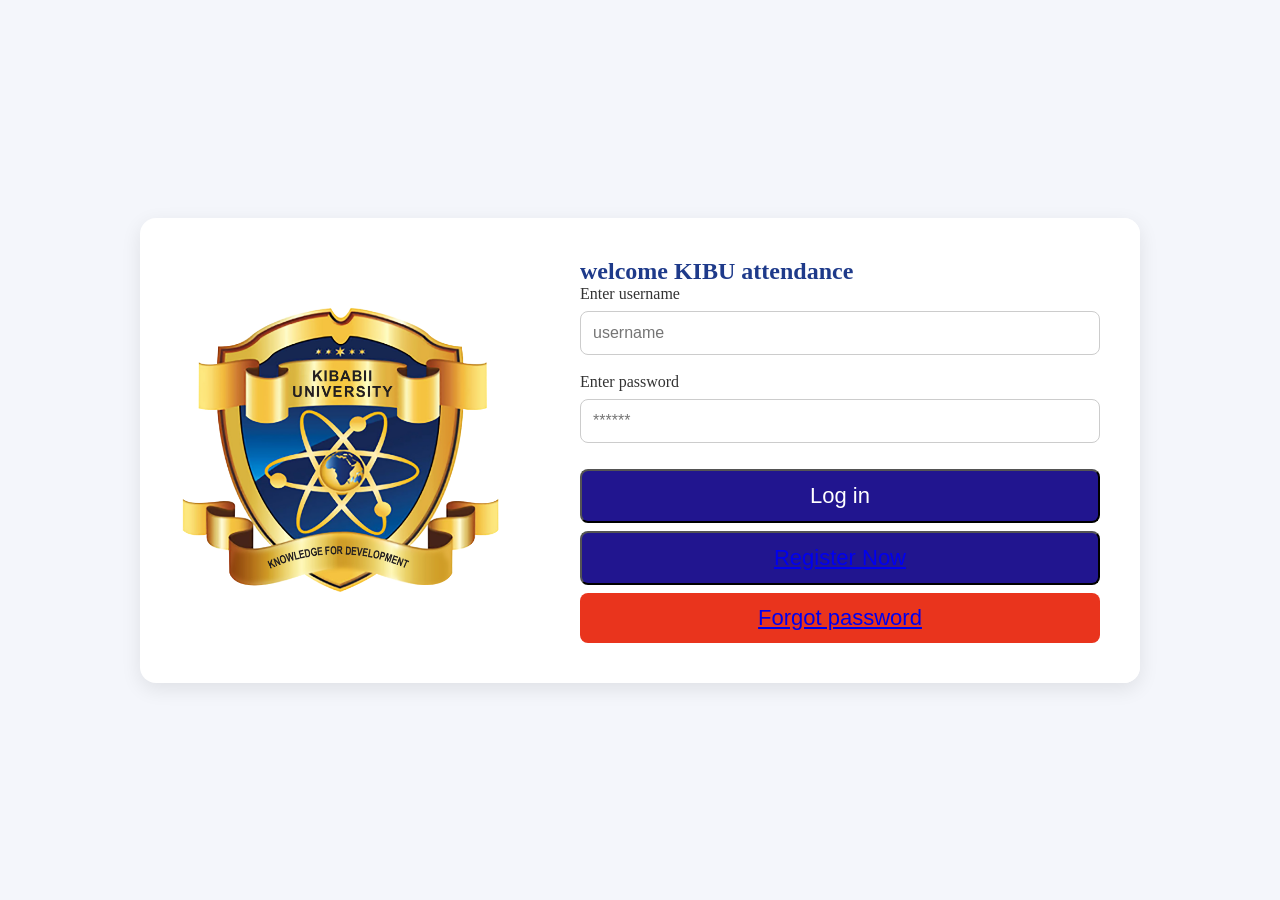
==== attendance/index.html @ 70b19f14 "new" ====
<!DOCTYPE html>
<html>
<head>
	<meta charset="utf-8">
	<meta name="viewport" content="width=device-width, initial-scale=1">
	<title>Attendace</title>
	<link rel="stylesheet" type="text/css" href="css/index.css">
</head>
<body>

<div class="main">
  <div class="logo">
  	<img src="assets/logo.png" alt="logo" width="100%">
  </div>
  <div class="card">
  	<h2>welcome KIBU attendance</h2>
  	<form enctype="multipart/form-data">
  		<div class="form-group">
  			<label>Enter username</label>
  			<input type="" name="" placeholder="username">
  		</div>
  		<div class="form-group">
  			<label>Enter password</label>
  			<input type="password" name="" placeholder="******"> 
  		</div>
  	    <button class="btn-primary">Log in</button>
        <button class="btn-register"><a href="register.html"> Register Now</a></button>
        <button class="btn-fogot"><a href="reset.html">Forgot password</a></button>
  	</form>
  </div>
	
</div>
  
</body>
</html>
---- attendance/css/index.css ----
*{
	margin: 0;
	padding: 0;
	box-sizing:  border-box;
}
body{
	background: #f4f6fb;
	color: #333;
	min-height: 100vh;
	display: flex;
	justify-content: center;
	align-items: center;
	padding: 20px;
}
.main{
	width: 100%;
	max-width: 1000px;
	display: flex;
	background: white;
	border-radius: 16px;
	overflow: hidden;
	box-shadow: 0 6px 20px rgba(0, 0, 0, 0.09);
}
.logo{
	width: 40%;
	display: flex;
	justify-content: center;
	align-items: center;
	padding: 40px;
}
.card{
	width: 60%;
	background: white;
	padding: 40px;
}
.card h2{
	color: #1e3a8a;
}
.form-group{
	margin-bottom: 18px;
}
input{
	width: 100%;
	padding: 12px;
	margin-top: 8px;
	border-radius: 8px;
	border: 1px solid #ccc;
	font-size: 16px;
}
input:focus{
	outline: none;
	border-color: #1e3a8a;
}
.btn-primary{
	background: #21158f;
	color: white;
	padding: 12px;
	width: 100%;
	cursor: pointer;
	border-radius: 8px;
	font-size: 22px;
	transition: 0.3s ease;
	margin-top: 8px;
}
.btn-register{
	background: #21158f;
	color: white;
	padding: 12px;
	width: 100%;
	cursor: pointer;
	border-radius: 8px;
	font-size: 22px;
	transition: 0.3s ease;
	margin-top: 8px;
}
.btn-fogot{
	background: #e9341d;
	color: white;
	padding: 12px;
	width: 100%;
	cursor: pointer;
	border-radius: 8px;
	font-size: 22px;
	transition: 0.3s ease;
	outline: none;
	border: 0px;
	margin-top: 8px;
}
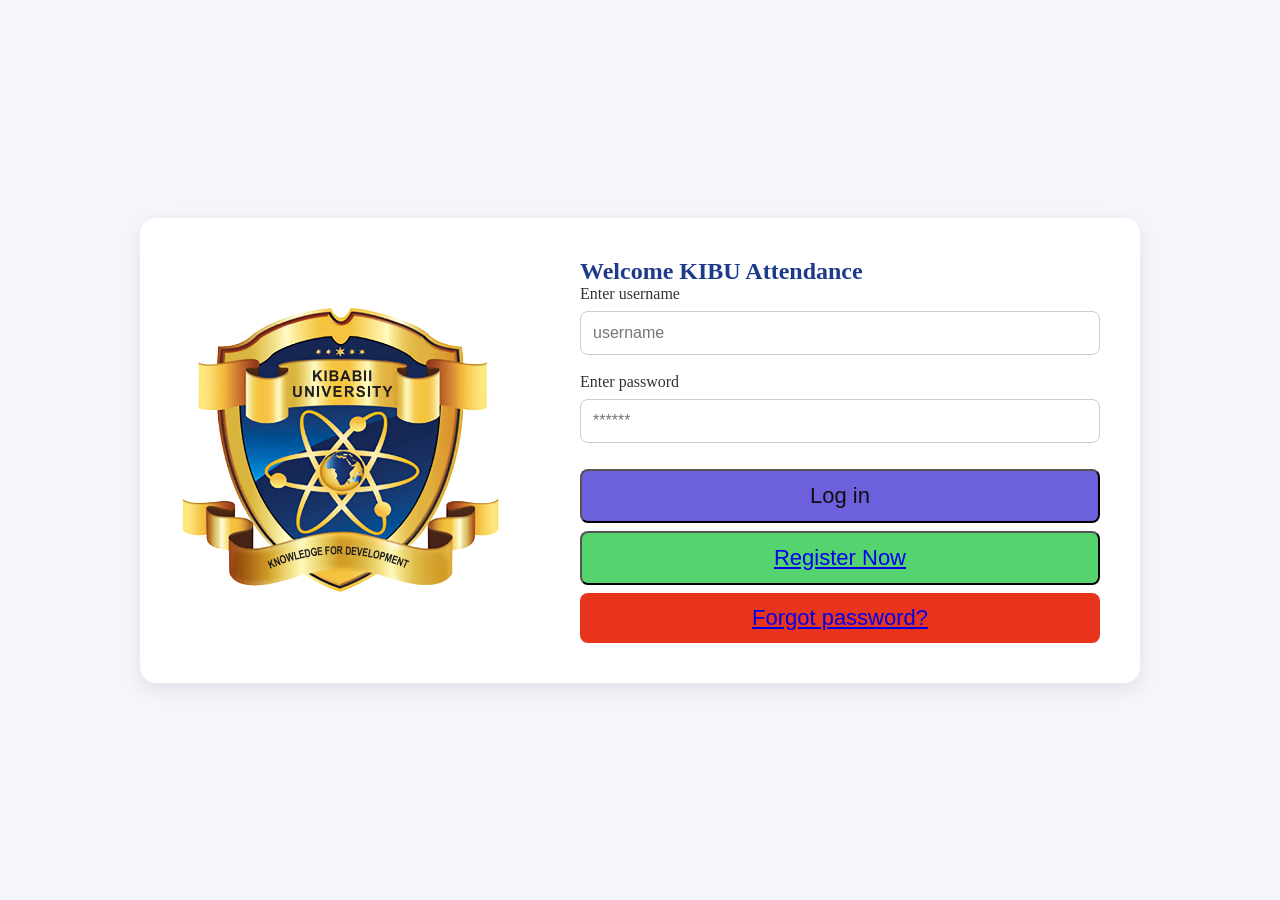
==== commit 566529bb: "Update attendance module: add config.js, register.js, improve CSS and HTML" ====
--- a/attendance/index.html
+++ b/attendance/index.html
@@ -13,7 +13,7 @@
   	<img src="assets/logo.png" alt="logo" width="100%">
   </div>
   <div class="card">
-  	<h2>welcome KIBU attendance</h2>
+  	<h2>Welcome KIBU Attendance</h2>
   	<form enctype="multipart/form-data">
   		<div class="form-group">
   			<label>Enter username</label>
@@ -25,7 +25,7 @@
   		</div>
   	    <button class="btn-primary">Log in</button>
         <button class="btn-register"><a href="register.html"> Register Now</a></button>
-        <button class="btn-fogot"><a href="reset.html">Forgot password</a></button>
+        <button class="btn-forgot"><a href="reset.html">Forgot password?</a></button>
   	</form>
   </div>
 	
--- a/attendance/css/index.css
+++ b/attendance/css/index.css
@@ -52,8 +52,8 @@
 	border-color: #1e3a8a;
 }
 .btn-primary{
-	background: #21158f;
-	color: white;
+	background: #6c60dd;
+	color: rgb(15, 14, 14);
 	padding: 12px;
 	width: 100%;
 	cursor: pointer;
@@ -63,8 +63,8 @@
 	margin-top: 8px;
 }
 .btn-register{
-	background: #21158f;
-	color: white;
+	background: #54d36f;
+	color: rgb(36, 33, 33);
 	padding: 12px;
 	width: 100%;
 	cursor: pointer;
@@ -73,9 +73,9 @@
 	transition: 0.3s ease;
 	margin-top: 8px;
 }
-.btn-fogot{
+.btn-forgot{
 	background: #e9341d;
-	color: white;
+	color: rgb(43, 38, 38);
 	padding: 12px;
 	width: 100%;
 	cursor: pointer;
@@ -85,4 +85,15 @@
 	outline: none;
 	border: 0px;
 	margin-top: 8px;
+}
+
+
+@media (max-width: 768px){
+    .main{
+        flex-direction: column;
+    }
+    .logo, .card{
+        width: 100%;
+        padding: 30px;
+    }
 }
